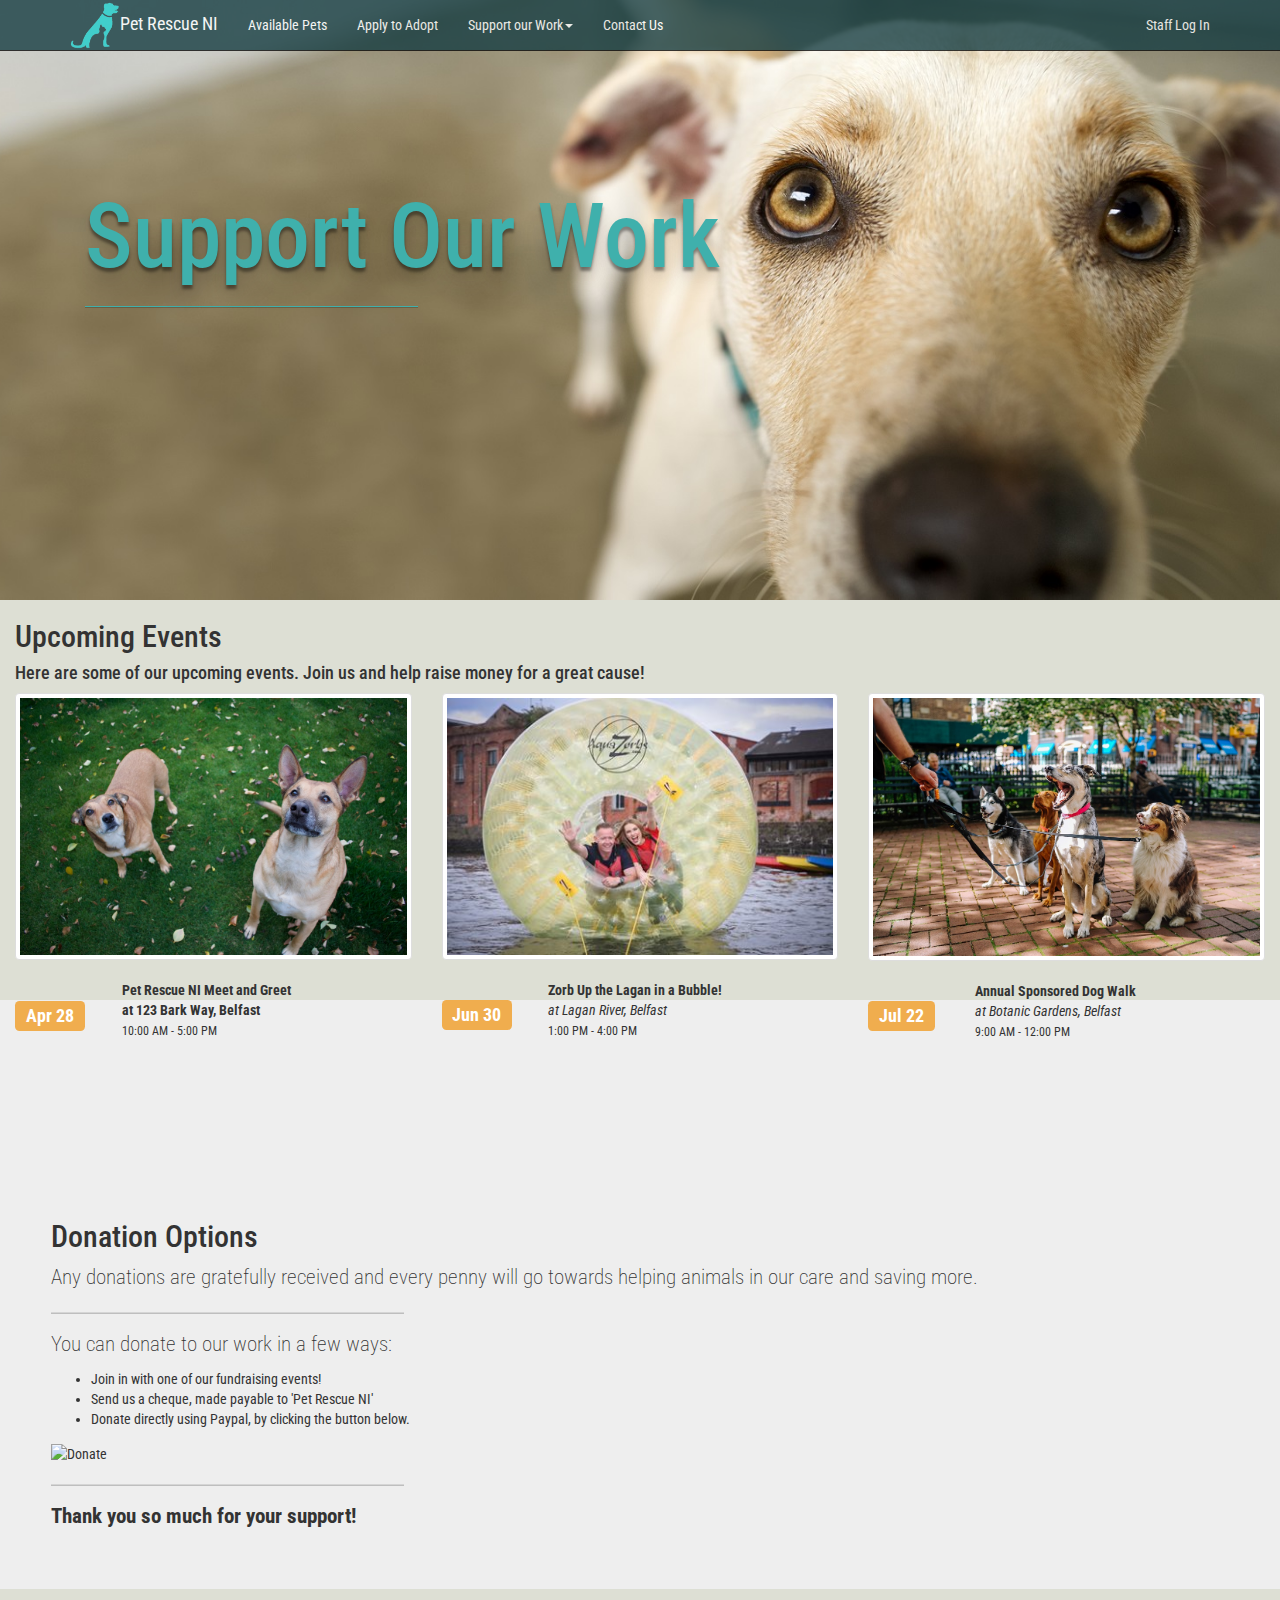
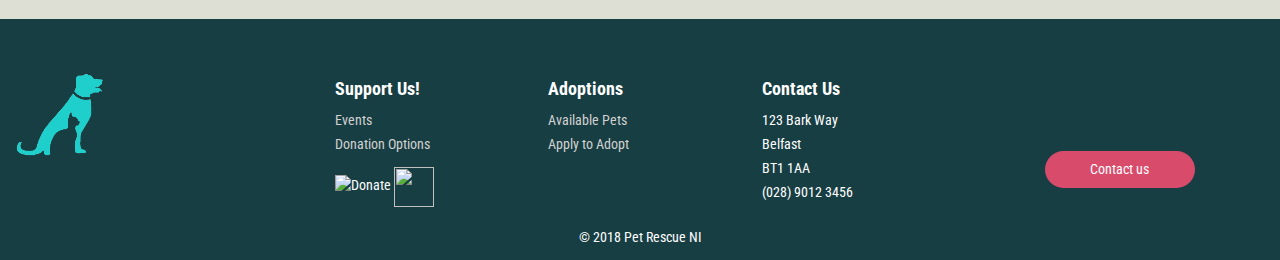
==== support.html @ 36335124 "pet rescue demo" ====
<!DOCTYPE html>
<html>
<head>
	<meta name="viewport" content="width=device-width, initial-scale=1.0">
	<title>Pet Rescue NI</title>
	
	<link href="https://fonts.googleapis.com/css?family=Roboto+Condensed:400,700" rel="stylesheet">
	<script defer src="https://use.fontawesome.com/releases/v5.0.8/js/all.js"></script>
  <link rel="stylesheet" type="text/css" href="css/bootstrap.css">
  <link rel="stylesheet" type="text/css" href="css/style.css">
</head>

<body>

<!-- TOP WRAPPER IMAGE -->
<div class="topimage" style="background-image:url('images/supportheader.jpeg');"> 

<!-- NAV BAR -->
<nav class="navbar navbar-inverse navbar-fixed-top">
    <div class="container">
      <div class="navbar-header">
        <button type="button" class="navbar-toggle collapsed" data-toggle="collapse" data-target="#bs-example-navbar-collapse-1" aria-expanded="false">
          <span class="sr-only">Toggle navigation</span>
          <span class="icon-bar"></span>
          <span class="icon-bar"></span>
          <span class="icon-bar"></span>
        </button>
        <a class="navbar-brand" href="index.html"><span><img class="logo" src="images/petsbest-logo.png"></span>Pet Rescue NI</a>
      </div>

      <div class="collapse navbar-collapse" id="bs-example-navbar-collapse-1">
        <ul class="nav navbar-nav">
          <li><a href="gallery.html">Available Pets</a></li>
          <li><a href="adopt.html">Apply to Adopt</a></li>
          <li class="dropdown">
            <a href="support.html" class="dropdown-toggle" data-toggle="dropdown" role="button" aria-haspopup="true" aria-expanded="false">Support our Work<span class="caret"></span></a>
            <ul class="dropdown-menu">
              <li><a href="support.html">Events</a></li>
              <li><a href="support.html#donate">Donate</a></li>
            </ul>
          </li>
          <li><a href="contact.html">Contact Us</a></li>
        </ul>
        <ul class="nav navbar-nav navbar-right">
          <li><a href="login.html">Staff Log In <i class="fas fa-sign-in-alt"></i></a></li>
        </ul>
      </div><!-- /.navbar-collapse -->
    </div><!-- /.container -->
</nav>


<!-- WRAPPER TEXT -->
  <div class="container">
	 <div class="topimage">
		  <div class="col-lg-12">
			 <div id="content">
				  <h1 id="wrapheadercontent">Support Our Work</h1>
				  <hr align="left">
			 </div>
		  </div>
	 </div>
  </div>
</div>

<!-- CONTENT SECTION 1 -->
  
  <div class="col-md-12"><h2>Upcoming Events</h2>
    <h4>Here are some of our upcoming events. Join us and help raise money for a great cause!</h4>
  </div>
  <div class="col-sm-4">
    <div class="thumbnail">
      <div class="overlay">
        <i class="fa fa-share md"></i>
      </div>
      <img class="img-responsive" alt="a" src="images/eventsmeetup.jpg">
    </div>
    <div class="row">
      <div class="col-md-3">
        <h3><span class="label label-warning">Apr 28</span></h3>
      </div>
      <div class="col-md-9">
          <strong>Pet Rescue NI Meet and Greet</strong><br>
          <strong>at 123 Bark Way, Belfast</strong><br>
          <span class="small">10:00 AM - 5:00 PM</span>
      </div>
    </div>
  </div>
  
    <div class="col-sm-4">
    <div class="thumbnail">
      <div class="overlay">
        <a href="https://www.google.com"><i class="fa fa-share md"></i></a>
      </div>
      <img class="img-responsive" alt="a" src="images/eventszorb.jpg">
    </div>
    <div class="row">
      <div class="col-md-3">
        <h3><span class="label label-warning">Jun 30</span></h3>
      </div>
      <div class="col-md-9">
          <strong>Zorb Up the Lagan in a Bubble! </strong><br>
          <em>at Lagan River, Belfast</em><br>
          <span class="small">1:00 PM - 4:00 PM</span>
      </div>
    </div>
  </div>

    <div class="col-sm-4">
    <div class="thumbnail">
      <div class="overlay">
        <i class="fa fa-share md"></i>
      </div>
      <img class="img-responsive" alt="a" src="images/eventsdogwalk.jpg">
    </div>
    <div class="row">
      <div class="col-md-3">
        <h3><span class="label label-warning">Jul 22</span></h3>
      </div>
      <div class="col-md-9">
          <strong>Annual Sponsored Dog Walk</strong><br>
          <em>at Botanic Gardens, Belfast</em><br>
          <span class="small">9:00 AM - 12:00 PM</span>
      </div>
    </div>
  </div>

<!-- CONTENT SECTION 2 -->

<div class="jumbotron" id="footjumbotron" style="padding-top: 200px">
    <h2 class="h2-responsive">Donation Options</h2><a id="donate"></a>
    <p class="lead">Any donations are gratefully received and every penny will go towards helping animals in our care and saving more.</p>
    <hr align="left">
    <p>You can donate to our work in a few ways: </p>
    <p><ul>
      <li>Join in with one of our fundraising events!</li>
      <li>Send us a cheque, made payable to 'Pet Rescue NI'</li>
      <li>Donate directly using Paypal, by clicking the button below.</li>
    </ul></p>
              <form action="https://www.paypal.com/cgi-bin/webscr" method="post">
            <input type="hidden" name="business" value="petrescueni@test.org.uk">   
            <input type="hidden" name="cmd" value="_donations"> 
            <input type="hidden" name="item_name" value="Pet Rescue NI">      
            <input type="hidden" name="item_number" value="Website Donation">
            <input type="hidden" name="currency_code" value="GBP"> 
            <input type="image" width="200px" name="submit" src="https://www.paypalobjects.com/en_US/i/btn/btn_donate_LG.gif" alt="Donate">
         </form> 
         <hr align="left">
      <p><strong>Thank you so much for your support!</strong>
</div>


<footer id="myFooter">
  <div class="container2">
    <div class="fullrow">
      <div class="col-sm-3">
        <h2 class="logo"><a href="index.html" <span> <img class="logoftr" src="images/petsbest-logo.png"></span></a></h2>
      </div>
      <div class="col-sm-2">
       <h5>Support Us!</h5>
        <ul>
          <li><a href="support.html">Events</a></li>
          <li><a href="support.html#donate">Donation Options</a></li>               
        </ul>
          <form action="https://www.paypal.com/cgi-bin/webscr" method="post">
            <input type="hidden" name="business" value="petrescueni@test.org.uk">   
            <input type="hidden" name="cmd" value="_donations"> 
            <input type="hidden" name="item_name" value="Pet Rescue NI">      
            <input type="hidden" name="item_number" value="Website Donation">
            <input type="hidden" name="currency_code" value="GBP"> 
            <input type="image" name="submit" src="https://www.paypalobjects.com/en_US/i/btn/btn_donate_LG.gif" alt="Donate">
            <img alt="" width="40" height="40" src="https://www.paypalobjects.com/en_US/i/scr/pixel.gif">
         </form> 
      </div>
      <div class="col-sm-2">
        <h5>Adoptions</h5>
        <ul>
          <li><a href="#">Available Pets</a></li>
          <li><a href="#">Apply to Adopt</a></li>
        </ul>
      </div>
      <div class="col-sm-2">        <h5>Contact Us</h5>
          <ul>
            <li>123 Bark Way</li>
            <li>Belfast</li>
            <li>BT1 1AA</li>
            <li></li>
            <li>(028) 9012 3456</li>
          </ul>
        </div>
      <div class="col-sm-3">
        <div class="social-networks">
            <a href="#" class="twitter"><i class="fab fa-twitter"></i></a>
            <a href="#" class="facebook"><i class="fab fa-facebook-f"></i></a>
            <a href="#" class="google"><i class="fab fa-google-plus-g"></i></a>
        </div>
        <div>
        <a href="contact.html" type="button" class="btn btn-default">Contact us</a> 

        </div>
      </div>
    </div>
  </div>
  <div class="footer-copyright">
    <p>© 2018 Pet Rescue NI</p>
  </div>
</footer>

<!-- SCRIPT LINKS -->
<script src="https://code.jquery.com/jquery-3.2.1.slim.min.js"></script>
<script src="https://cdnjs.cloudflare.com/ajax/libs/popper.js/1.12.9/umd/popper.min.js"></script>
<script src="https://maxcdn.bootstrapcdn.com/bootstrap/4.0.0/js/bootstrap.min.js"></script>

</body>
</html>
---- css/style.css ----
html {
	height: 100%;
}


body {
	background: #dddfd4;  /* fallback for old browsers */
	/*background: -webkit-linear-gradient(to top, #eef2f3, #8e9eab);  /* Chrome 10-25, Safari 5.1-6 */*/
	/*background: linear-gradient(to top, #eef2f3, #8e9eab);  W3C, IE 10+/ Edge, Firefox 16+, Chrome 26+, Opera 12+, Safari 7+ */*/
	background-size: cover;
	background-position: center;
	font-family: 'Roboto Condensed', sans-serif;
}


.logo {
	width: 5.0rem;
	height: 5.0rem;
	vertical-align: middle;
}

.logoftr {
	width: 9.0rem;
	height: 9.0rem;
	vertical-align: middle;
}

.navbar-inverse {
	background: #173e43;
    vertical-align: bottom;
    opacity: 0.8;
}

.navbar-inverse .navbar-nav>li>a {
	color: white;
    vertical-align: bottom;
}

.navbar-inverse .navbar-nav>li>a:hover {
	color: white;
    vertical-align: bottom;
    opacity: 1;
    background-color: #3fb0ac;
}

.navbar-inverse .navbar-brand {
	color: white;
    float: none;
    opacity: 1.0;
}

.navbar-inverse .navbar-nav > .open > a:focus {
	background: #3fb0ac;
	opacity: 1.0;
}

h1 {
	font-size: 9.0rem;
	color: #3fb0ac;
    text-shadow: 0px 4px 3px rgba(0,0,0,0.4),
				0px 8px 13px rgba(0,0,0,0.1),
				0px 18px 23px rgba(0,0,0,0.1);
}

h3 {
	color: #173e43;
}

#wrapheader {
	max-width: 40%;
}

#leadjumbotron {
	padding: 2%; 
}

#footjumbotron {
    background-color: none;
    margin-top: 400px;
    padding-top: 10%;
    padding-left: 4%;
    padding-right: 4%;
    line-height: 20px;

}

hr {
	width: 30%;
	border-top: 1px solid #3fb0ac;
	border-bottom: 1px solid rgba(0,0,0,0.2);
}
#content {
	text-align: left;
	padding-top: 15%;
	color: dark-grey;
}

/*.hme {background-position:top center; 
    background-repeat:no-repeat; 
    background-size:cover;
    height: 90.0rem;
    };*/

.topimage {background-position:top center; 
    background-repeat:no-repeat; 
    background-size:cover;
    height: 60.0rem;
    };







/*.topimagecontnt {background-position: bottom center;
    background-size: contain;
    height: 40.0rem;
    };
*/
.thumbnail img {
    max-height: 200px;
    width:100%;
}
/* ==================FOOTER=============================*/

#myFooter .container2 {
    background-color: #173e43;
    color: white;
    padding-top: 30px;
    overflow: auto;
}

#myFooter .footer-copyright {
    background-color: #173e43;
    padding-top: 3px;
    padding-bottom: 3px;
    text-align: center;
}

#myFooter .fullrow {
	background-color: #173e43;
    margin-bottom: 60px;
}

#myFooter .navbar-brand {
    margin-top: 45px;
    height: 10.0rem;
}

#myFooter .footer-copyright p {
    margin: 10px;
    background-color: #173e43;
    color: white;
}

#myFooter ul {
    list-style-type: none;
    padding-left: 0;
    line-height: 1.7;
}

#myFooter h5 {
    font-size: 18px;
    color: white;
    font-weight: bold;
    margin-top: 30px;
}

#myFooter h2 a{
    font-size: 50px;
    text-align: center;
    color: #fff;
}

#myFooter a {
    color: #d2d1d1;
    text-decoration: none;
}

#myFooter a:hover,
#myFooter a:focus {
    text-decoration: none;
    color: white;
}

#myFooter .social-networks {
    text-align: center;
    padding-top: 30px;
    padding-bottom: 16px;
}

#myFooter .social-networks a {
    font-size: 32px;
    color: #f9f9f9;
    padding: 10px;
    transition: 0.2s;
}

#myFooter .social-networks a:hover {
    text-decoration: none;
}

#myFooter .facebook:hover {
    color: #0077e2;
}

#myFooter .google:hover {
    color: #ef1a1a;
}

#myFooter .twitter:hover {
    color: #00aced;
}

#myFooter .btn {
    color: white;
    background-color: #d84b6b;
    border-radius: 20px;
    border: none;
    width: 150px;
    display: block;
    margin: 0 auto;
    margin-top: 10px;
    line-height: 25px;
}

@media screen and (max-width: 767px) {
    #myFooter {
        text-align: center;
    }
}



#log-in-form{
    margin: 50px auto 0;
    padding: 10px;
    color: white;
    height: auto;
    max-width: 800px;
/*    background-image: url("notebook-chill.jpg");*/
    background-size: cover;
}

#log-in-form .heading{
	text-align: center;
    margin-top: 50px;
    margin-bottom: 70px;
}

#log-in-form .form-group{
    float: left;
    width: 28%;
    margin-left: 40px;
}

#log-in-form .form-control{
    padding: 15px 25px;
    height: auto;
}

#log-in-form .form-group-btn{
    width: 15%;
    margin-left: 70px;
}

#log-in-form .btn{
    padding: 13px 32px;
}

#log-in-form .checkbox{
    float: left;
    margin: 15px 0 50px 40px;
}


@media screen and (max-width: 800px){
    #log-in-form{
        margin: 20px;
    }

    #log-in-form .form-group{
        width: 60%;
        float: none;
        margin: 10px auto;
    }

    #log-in-form .form-group-btn{
        margin-top: 30px;
    }

    #log-in-form .btn{
        width: 100%;
    }

    #log-in-form .checkbox{
        width: 60%;
        float: none;
        margin: 15px auto 50px auto;
    }
}

@media screen and (max-width: 600px){
    #log-in-form .form-group,
    #log-in-form .checkbox{
        width: 90%;
    }
}

.overlay:hover {
opacity: 1;
cursor: pointer;
}
.overlay {
position: absolute;
width: 100%;
height: 100%;
opacity: 0;
transition: all 0.35s ease;
-webkit-transition: all 0.35s ease;
-moz-transition: all 0.35s ease;
-o-transition: all 0.35s ease;
-ms-transition: all 0.35s ease;
border-radius: inherit;
left: 0;
top: 0;
bottom: 0;
right: 0;
background-color: rgba(33,154,200,0.75);}
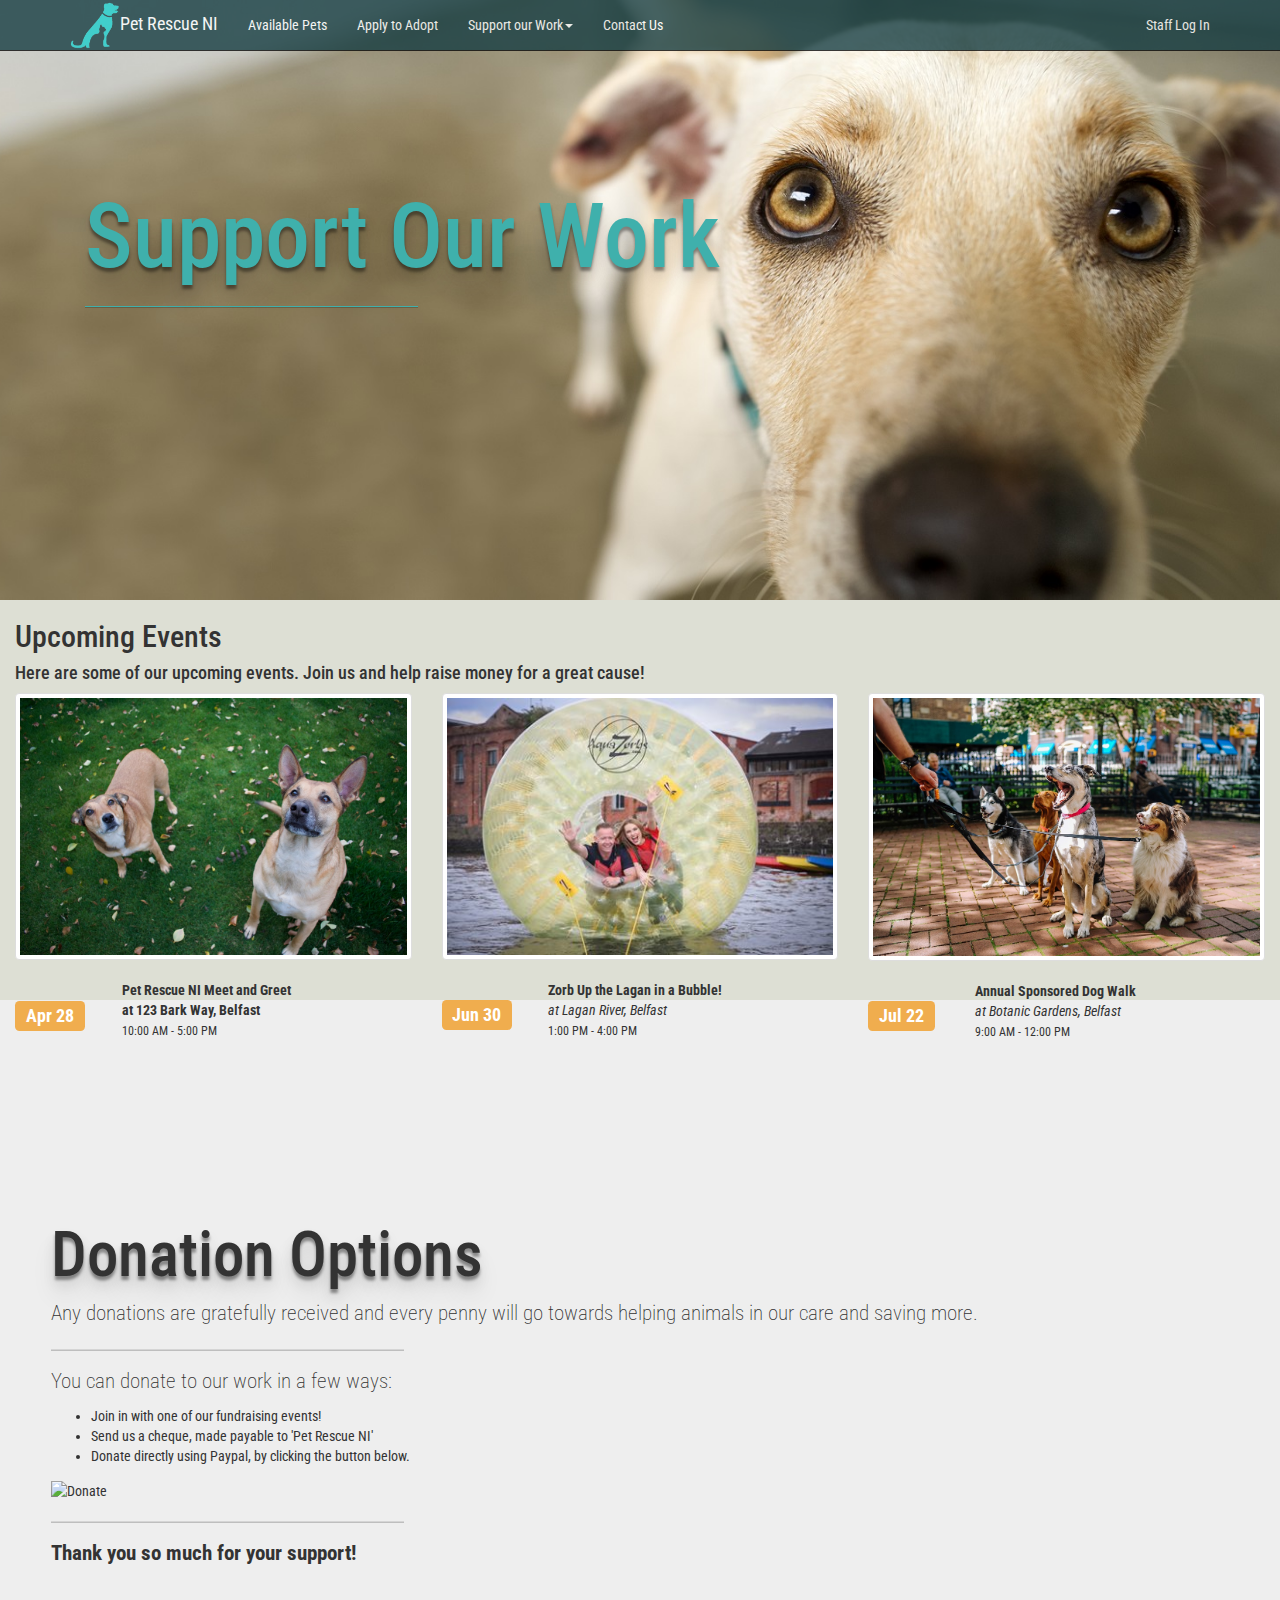
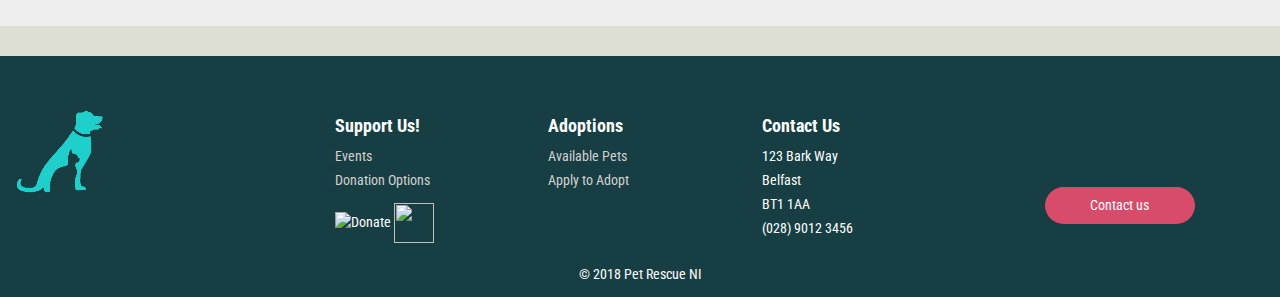
==== commit 15b65166: "html demo 2" ====
--- a/support.html
+++ b/support.html
@@ -127,7 +127,7 @@
 <!-- CONTENT SECTION 2 -->
 
 <div class="jumbotron" id="footjumbotron" style="padding-top: 200px">
-    <h2 class="h2-responsive">Donation Options</h2><a id="donate"></a>
+    <h1 class="h1-responsive">Donation Options</h1><a id="donate"></a>
     <p class="lead">Any donations are gratefully received and every penny will go towards helping animals in our care and saving more.</p>
     <hr align="left">
     <p>You can donate to our work in a few ways: </p>
